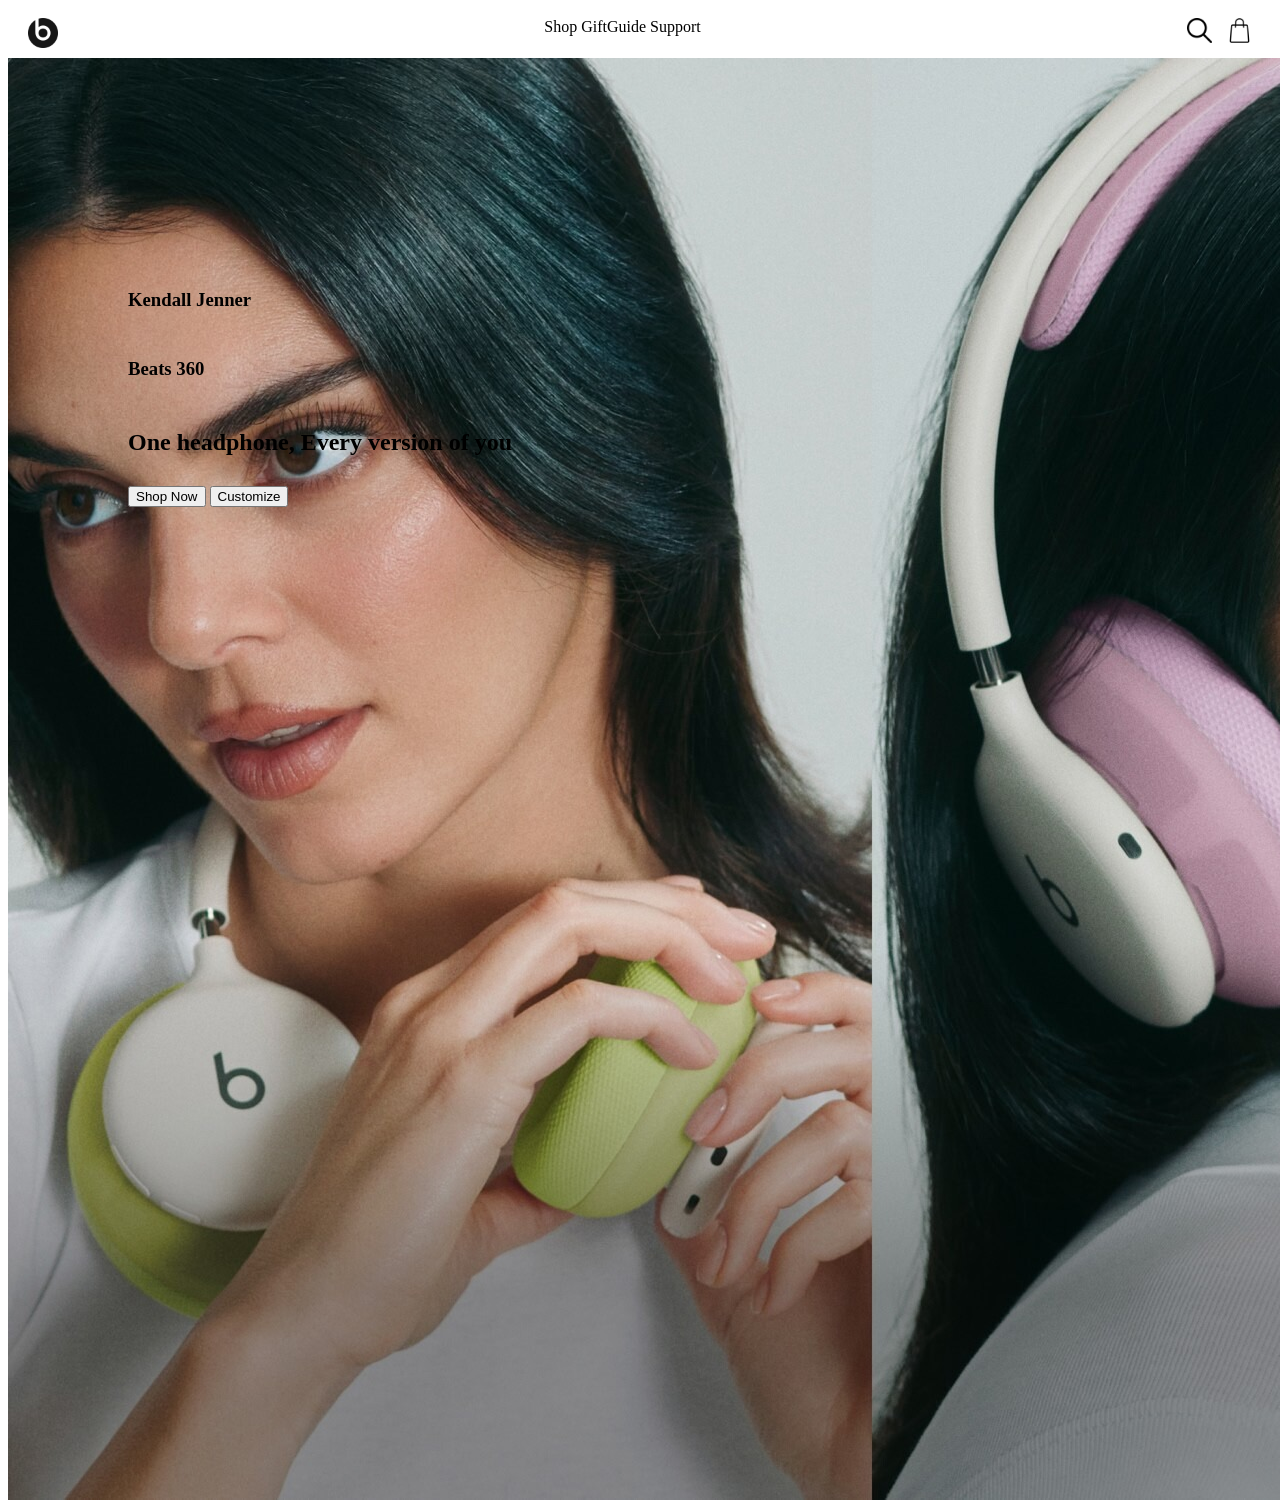
==== index.html @ cdec9ec6 "Started a new working set whereby all files are in index and style. And also managed to finish navba" ====
<!DOCTYPE html>
<html lang="en">
<head>
    <meta charset="UTF-8">
    <meta name="viewport" content="width=device-width, initial-scale=1.0">
    <title>beatsBydre</title>
    <link rel="stylesheet" href="style.css">
</head>
<body>
  <header>
    <img src="..\assets\imgi_2_beats-logo-161616.png" alt="The beats logo" class="logo">
    <nav class="navigationLink">
      <a>Shop</a>
      <a>GiftGuide</a>
      <a>Support</a>
    </nav>
    <nav class="search">
      <a><img src="/assets/loupe.png" class="searchItem"></a>
      <a><img src="/assets/parcel.png" class="searchItem"></a>
    </nav>
  </header>
  <section class="hero">
    <img src="assets/imgi_3_hp-hero-beats-360-kendall.jpg.large.2x.jpg">
    <section class="hero-content">
      <h3>Kendall Jenner</h3>
      <h1>Beats 360</h1>
      <h2>One headphone, Every version of you</h2>
      <article class="heroButton">
        <button class="btn">Shop Now</button>
        <button class="btn">Customize</button>
      </article>
    </section>
  </section>
</body>
</html>
---- style.css ----
/* ______________________
Navigation bar
_______________________ */

header{
    display: flex;
    justify-content: space-between;
    gap: 20em;
    padding: 10px 20px;
}
.logo{
    width: 30px;
    height: 30px;
}
.search{
    display: flex;
    gap: 15px;
    
}
.searchItem{
    width: 25px;
    height: 25px;
    flex: 1;
}
/* ------------------------------------------
Hero section
------------------------------------------ */
.hero{
    display: grid;
}
.hero-content{
    display: flex;
    flex-direction: column;
    gap: 10px;
    position: absolute;
    top: 30%;
    left: 10%;
}
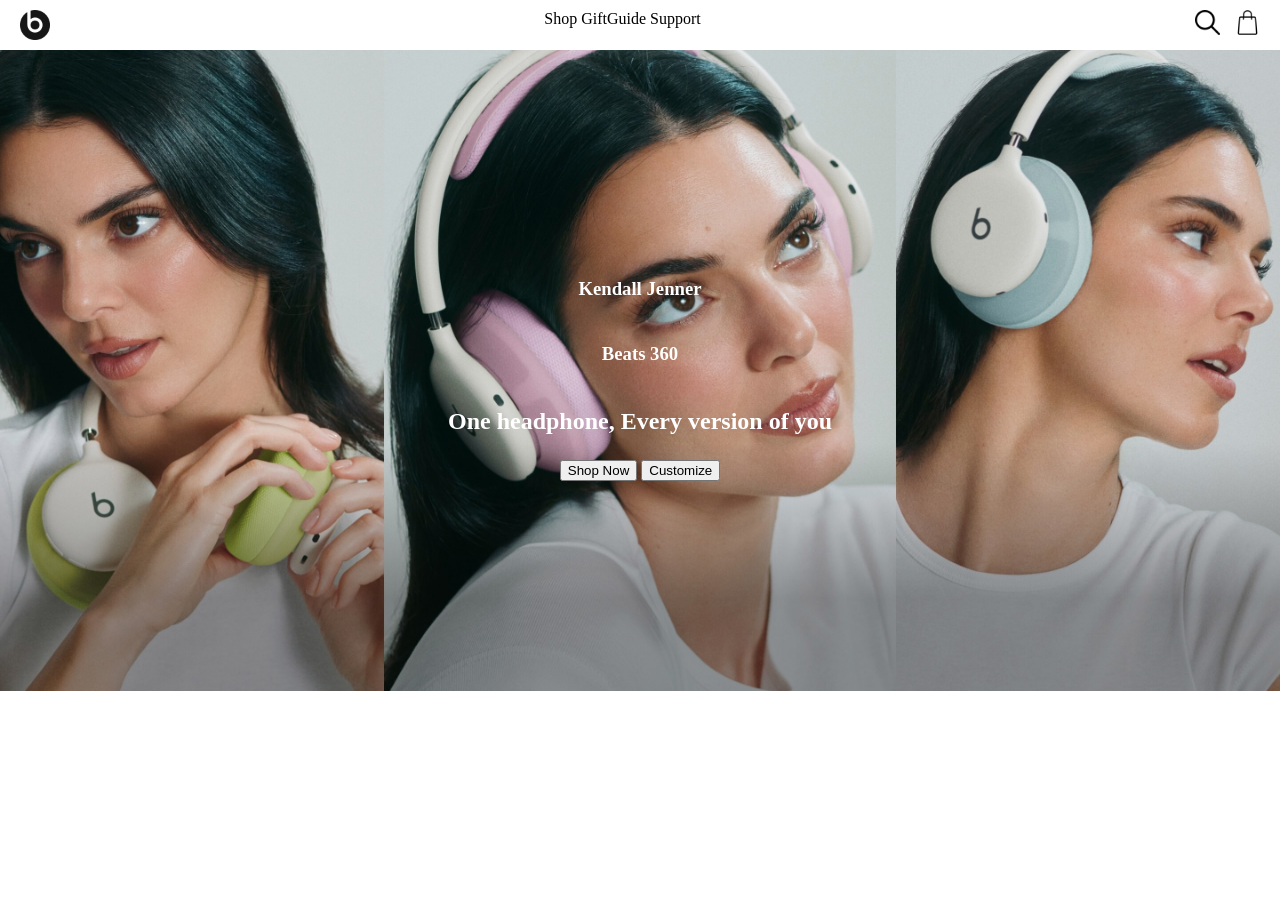
==== commit 7c3459c0: "Fixed the error in our navbar about unavailable logo and search and cart icons." ====
--- a/index.html
+++ b/index.html
@@ -8,15 +8,15 @@
 </head>
 <body>
   <header>
-    <img src="..\assets\imgi_2_beats-logo-161616.png" alt="The beats logo" class="logo">
+    <img src="assets/imgi_2_beats-logo-161616.png" alt="The beats logo" class="logo">
     <nav class="navigationLink">
       <a>Shop</a>
       <a>GiftGuide</a>
       <a>Support</a>
     </nav>
     <nav class="search">
-      <a><img src="/assets/loupe.png" class="searchItem"></a>
-      <a><img src="/assets/parcel.png" class="searchItem"></a>
+      <a><img src="assets/loupe.png" class="searchItem"></a>
+      <a><img src="assets/parcel.png" class="searchItem"></a>
     </nav>
   </header>
   <section class="hero">
--- a/style.css
+++ b/style.css
@@ -1,3 +1,7 @@
+body {
+    margin: 0;
+    padding: 0;
+}
 /* ______________________
 Navigation bar
 _______________________ */
@@ -27,12 +31,22 @@
 ------------------------------------------ */
 .hero{
     display: grid;
+    place-items: center;
+}
+.hero img,
+.hero-content{
+    grid-area: 1/1;
+}
+.hero img {
+  width: 100%;
+  height: auto;
+  display: block;
 }
 .hero-content{
     display: flex;
+    place-items: center;
     flex-direction: column;
-    gap: 10px;
-    position: absolute;
-    top: 30%;
-    left: 10%;
+    gap: 5px;
+    z-index: 1;
+    color:#ffff;
 }
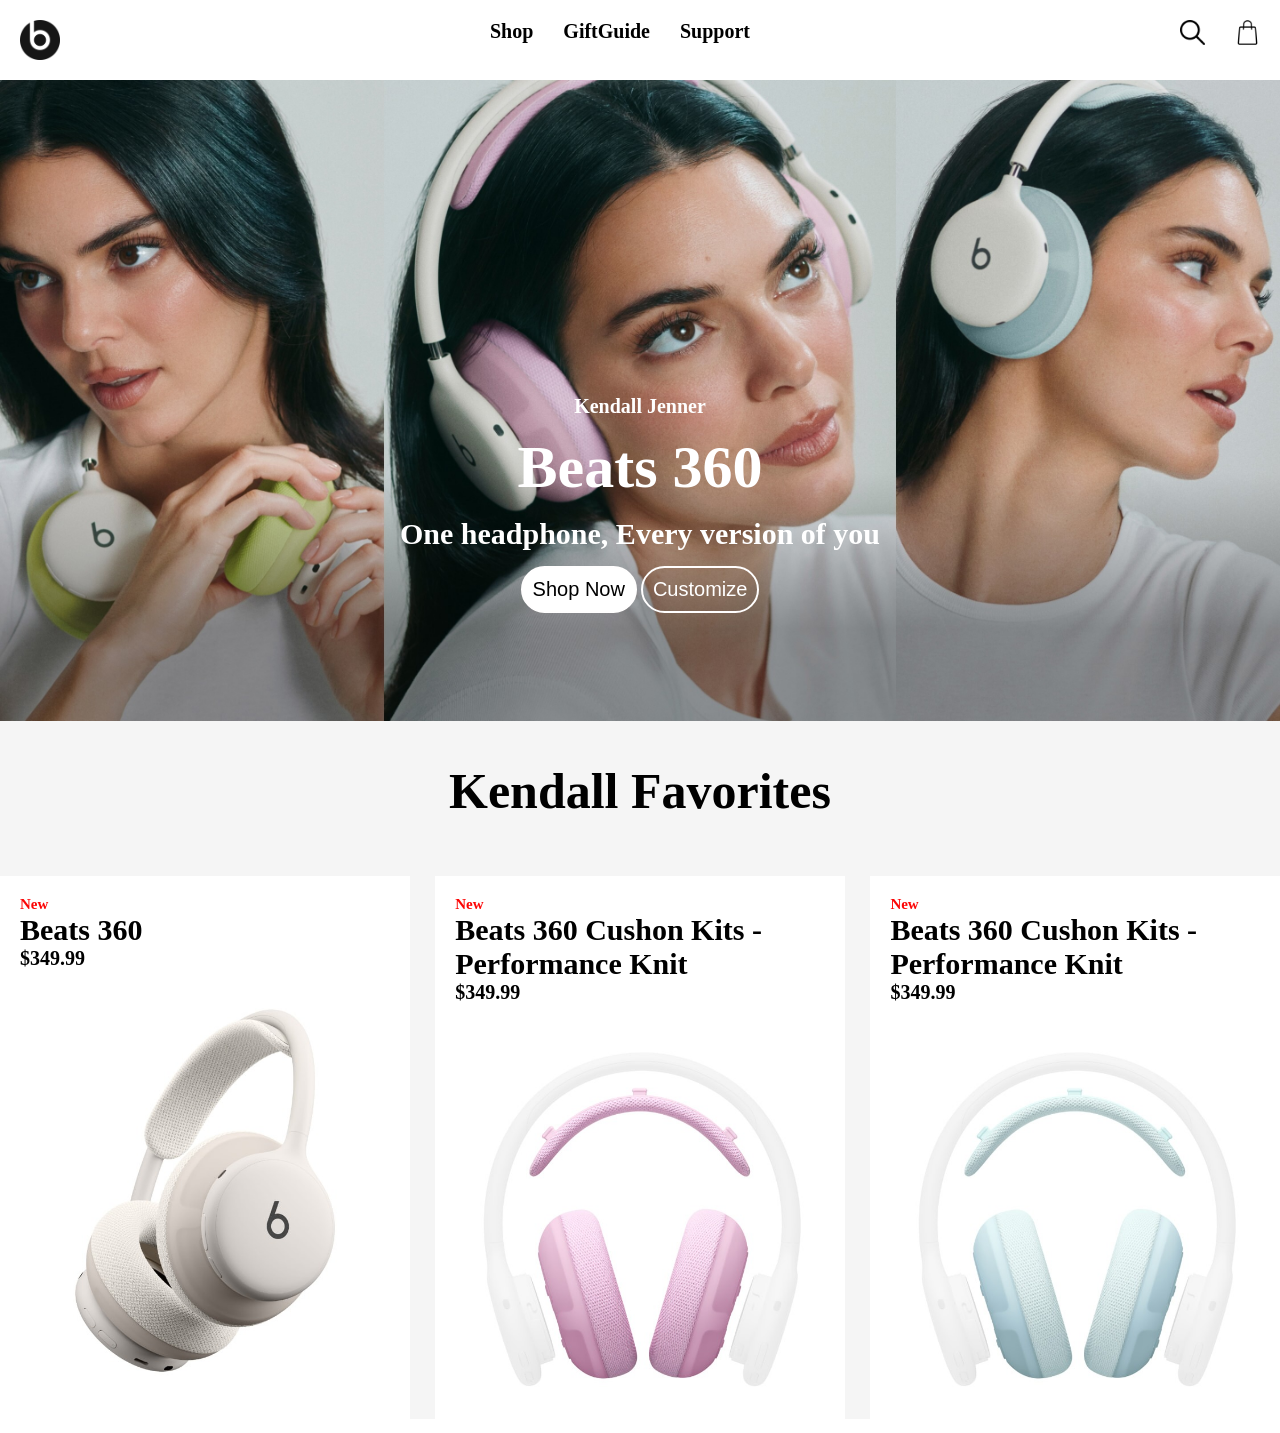
==== commit c2e60cac: "Finished the section after the hero section." ====
--- a/index.html
+++ b/index.html
@@ -22,14 +22,42 @@
   <section class="hero">
     <img src="assets/imgi_3_hp-hero-beats-360-kendall.jpg.large.2x.jpg">
     <section class="hero-content">
-      <h3>Kendall Jenner</h3>
-      <h1>Beats 360</h1>
-      <h2>One headphone, Every version of you</h2>
+      <p class="name">Kendall Jenner</p>
+      <p class="company">Beats 360</p>
+      <p class="tagline">One headphone, Every version of you</p>
       <article class="heroButton">
-        <button class="btn">Shop Now</button>
-        <button class="btn">Customize</button>
+        <button class="btnShop">Shop Now</button>
+        <button class="btnCustomize">Customize</button>
       </article>
     </section>
   </section>
+  <section class="about">
+    <h1>Kendall Favorites</h1>
+    <article class="headphones1">
+      <div class="content">
+        <p class="time">New</p>
+        <p class="name">Beats 360</p>
+        <p class="price">$349.99</p>
+      </div>
+      <img src="assets/imgi_4_plp-beats360-cloud.jpg">
+    </article>
+    <article class="headphones2">
+      <div class="content">
+        <p class="time">New</p>
+        <p class="name">Beats 360 Cushon Kits - Performance Knit</p>
+        <p class="price">$349.99</p>
+      </div>
+      <img src="assets/imgi_5_plp-360-performance-kit-pink.jpg">
+      
+    </article>
+    <article class="headphones3">
+      <div class="content">
+        <p class="time">New</p>
+        <p class="name">Beats 360 Cushon Kits - Performance Knit</p>
+        <p class="price">$349.99</p>
+      </div>
+      <img src="assets/imgi_6_plp-360-performance-kit-sky.jpg">
+    </article>
+  </section>
 </body>
 </html>
--- a/style.css
+++ b/style.css
@@ -9,16 +9,22 @@
 header{
     display: flex;
     justify-content: space-between;
-    gap: 20em;
-    padding: 10px 20px;
+    gap: 15em;
+    padding: 20px 20px;
 }
 .logo{
-    width: 30px;
-    height: 30px;
+    width: 40px;
+    height: 40px;
+}
+.navigationLink{
+    display: flex;
+    gap: 30px;
+    font-weight:bolder;
+    font-size: 20px;
 }
 .search{
     display: flex;
-    gap: 15px;
+    gap: 30px;
     
 }
 .searchItem{
@@ -31,7 +37,7 @@
 ------------------------------------------ */
 .hero{
     display: grid;
-    place-items: center;
+    height: 100%;
 }
 .hero img,
 .hero-content{
@@ -44,9 +50,110 @@
 }
 .hero-content{
     display: flex;
+    flex-direction: column;
+    position: sticky;
+    gap: 15px;
+    justify-content: flex-end;
     place-items: center;
+    padding-bottom: 12vh;
+}
+.hero-content .company{
+    font-size: 60px;
+    font-weight: bolder;
+    color:#ffff;
+    margin: 0;
+}
+.hero-content .tagline{
+    font-size: 30px;
+    font-weight: bolder;
+    color:#ffff;
+    margin: 0;
+}
+.hero-content .name{
+    font-size: 20px;
+    font-weight: bolder;
+    color:#ffff;
+    margin: 0;
+}
+.heroButton button{
+    border-radius: 30px;
+    border: 2px solid #fffefe;
+    font-size: 20px;
+    padding: 10px;
+}
+.btnShop{
+    background-color:#ffff;
+    color: #000000;
+}
+.btnCustomize{
+    background-color: transparent;
+    color: #ffff;
+}
+/* -------------------------------------------
+ABOUT SECTION
+-------------------------------------------  */
+.about{
+    display: grid;
+    width: 100%;
+    height: auto;
+    grid-template-columns: 32% 32% 32%;
+    grid-auto-rows: auto; 
+    grid-template-areas:
+        "header header header"
+        "part1 part2 part3";
+    gap:2%;
+    margin: 0;
+    background-color: #f5f5f5eb;
+}
+.about article{
+    display: flex;
     flex-direction: column;
-    gap: 5px;
-    z-index: 1;
-    color:#ffff;
+    background-color: #ffff;
 }
+.about h1{
+    grid-area: header;
+    text-align: center;
+    font-size: 50px;
+    font-weight: bolder;
+}
+.headphones1{
+    grid-area: part1;
+    width: 100%;
+    height: auto;
+}
+.headphones2{
+    grid-area: part2;
+    width: 100%;
+    height: auto;
+}
+.headphones3{
+    grid-area: part3;
+    width: 100%;
+    height: auto;
+}
+.about article img {
+  width: 100%;
+  object-fit: cover;   
+  display: block;      
+  border-radius: 8px;  
+}
+article .content{
+    gap: 15px;
+    padding: 20px;
+}
+.content p{
+    margin: 0;
+}
+.content .time{
+    font-size: 15px;
+    color: #fc0505;
+    font-weight: bolder;
+}
+.content .name{
+    font-size: 30px;
+    font-weight: bolder;
+}
+.content .price{
+    font-size: 20px;
+    font-weight: bolder;
+}
